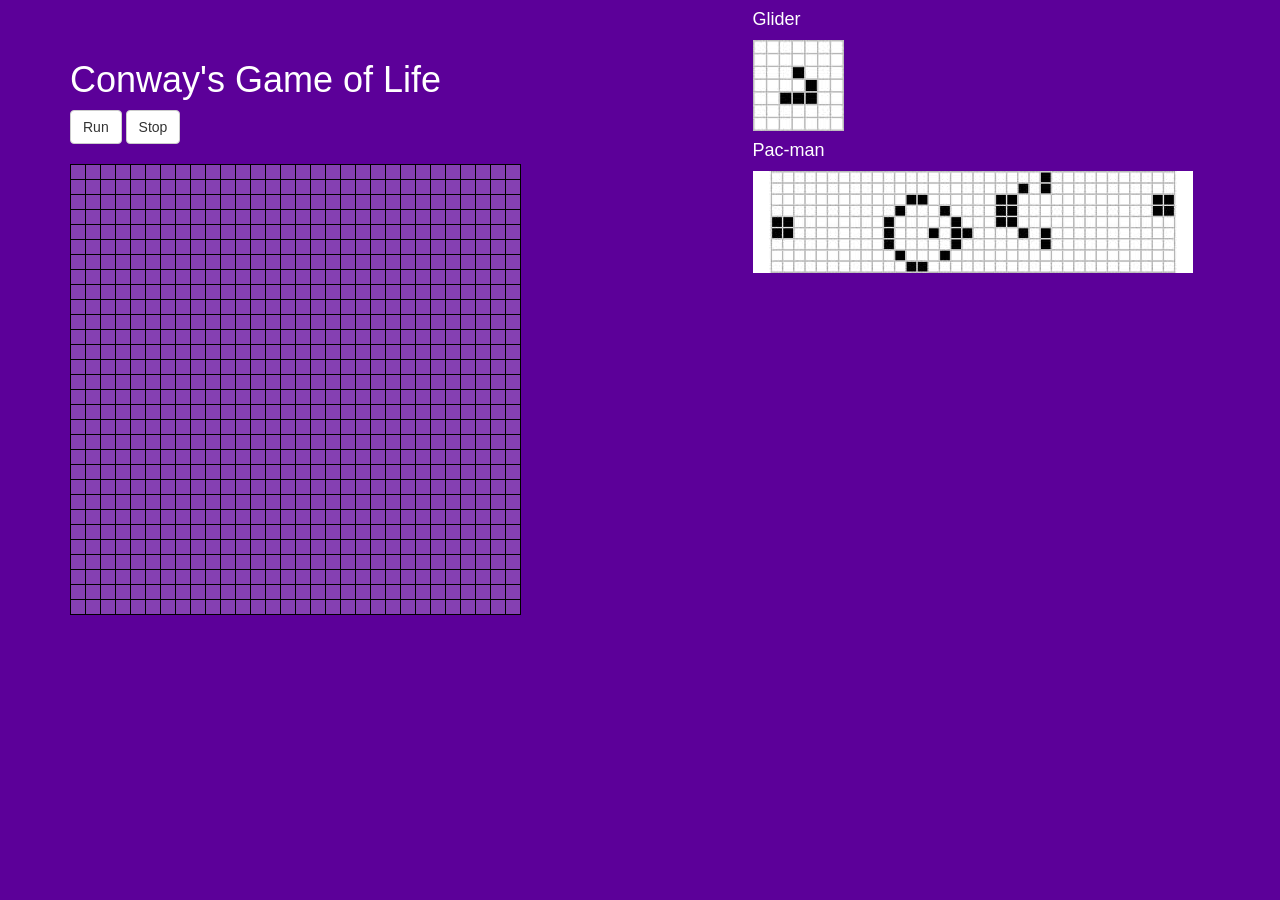
==== index.html @ ab14a5d9 "working product. Still needs some tweeking" ====
<!DOCTYPE html>
<html>
  <head>
    <link href="css/bootstrap.css" rel="stylesheet" type="text/css">
    <link href="css/styles.css" rel="stylesheet" type="text/css">
    <script src="js/jquery-1.11.0.js"></script>
    <script src="js/scripts.js"></script>
    <title>Conway's Game of Life</title>
  </head>
  <body>
    <div class = 'container'>
      <div class = 'row'>
        <div class = 'col-md-7'>
          <br>
          <br>
          <h1>Conway's Game of Life</h1>
          <button id = "run-button" class = "btn btn-default">Run</button>
          <button id= 'stop-button' class = "btn btn-default">Stop</button>
          <br>
          <br>
          <table id = "world-table"></table>
        </div>
        <div class = 'col-md-5'>
          <h4>Glider</h4>
          <img id='glider' src = 'images/glider.jpeg'>
          <h4>Pac-man</h4>
          <img id="gun" src = 'images/gun.jpeg'>
        </div>
      </div>
    </div>
  </body>
  </html>
---- css/styles.css ----
body {
  background-color:   #5C0099;
  color: white;
}

table {
  border: 1px solid black;
  text-align: center;
}

td {
  height: 15px;
  width: 15px;
  border: 1px solid black;
  opacity: .25;
}

.black {
  background-color: black;
}

.white {
  background-color: white;
}

.purple {
  background-color:   #5C0099;
}


img#glider {
  vertical-align: center;
  margin: auto;
}
img#gun {
  margin: auto;
  vertical-align: center;
}

img:hover {
  cursor: pointer;
}
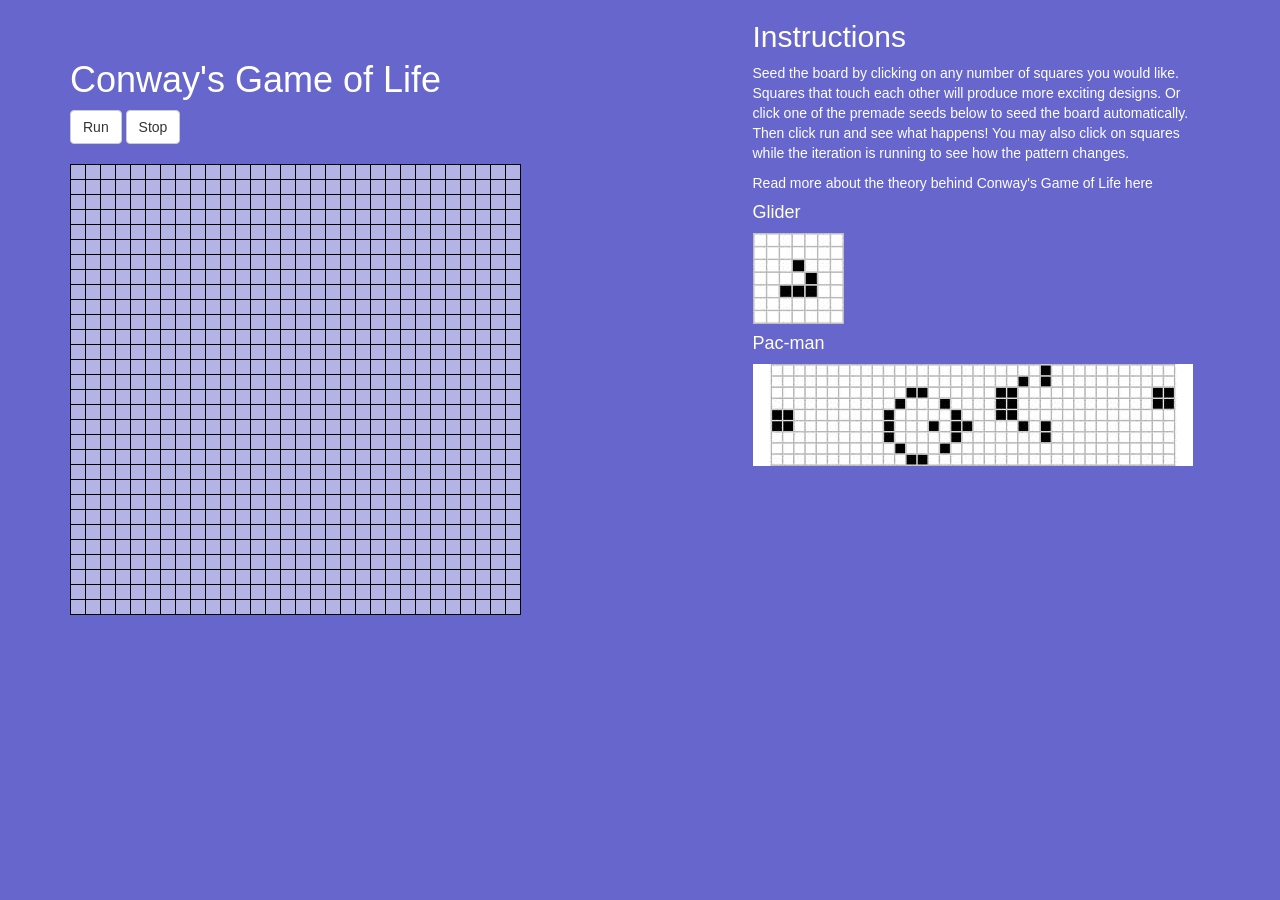
==== commit ea4d8f9b: "modify styles and add instructions" ====
--- a/index.html
+++ b/index.html
@@ -21,6 +21,9 @@
           <table id = "world-table"></table>
         </div>
         <div class = 'col-md-5'>
+          <h2>Instructions</h2>
+          <p>Seed the board by clicking on any number of squares you would like. Squares that touch each other will produce more exciting designs. Or click one of the premade seeds below to seed the board automatically. Then click run and see what happens! You may also click on squares while the iteration is running to see how the pattern changes.</p>
+          <p>Read more about the theory behind Conway's Game of Life <a href="http://http://en.wikipedia.org/wiki/Conway's_Game_of_Life">here</a></p>
           <h4>Glider</h4>
           <img id='glider' src = 'images/glider.jpeg'>
           <h4>Pac-man</h4>
--- a/css/styles.css
+++ b/css/styles.css
@@ -1,5 +1,5 @@
 body {
-  background-color:   #5C0099;
+  background-color:   #6666CC;
   color: white;
 }
 
@@ -12,7 +12,7 @@
   height: 15px;
   width: 15px;
   border: 1px solid black;
-  opacity: .25;
+  opacity: .5;
 }
 
 .black {
@@ -41,5 +41,13 @@
   cursor: pointer;
 }
 
+a {
+  color: white;
+}
+
+a:hover {
+  color: white;
+}
 
 
+
